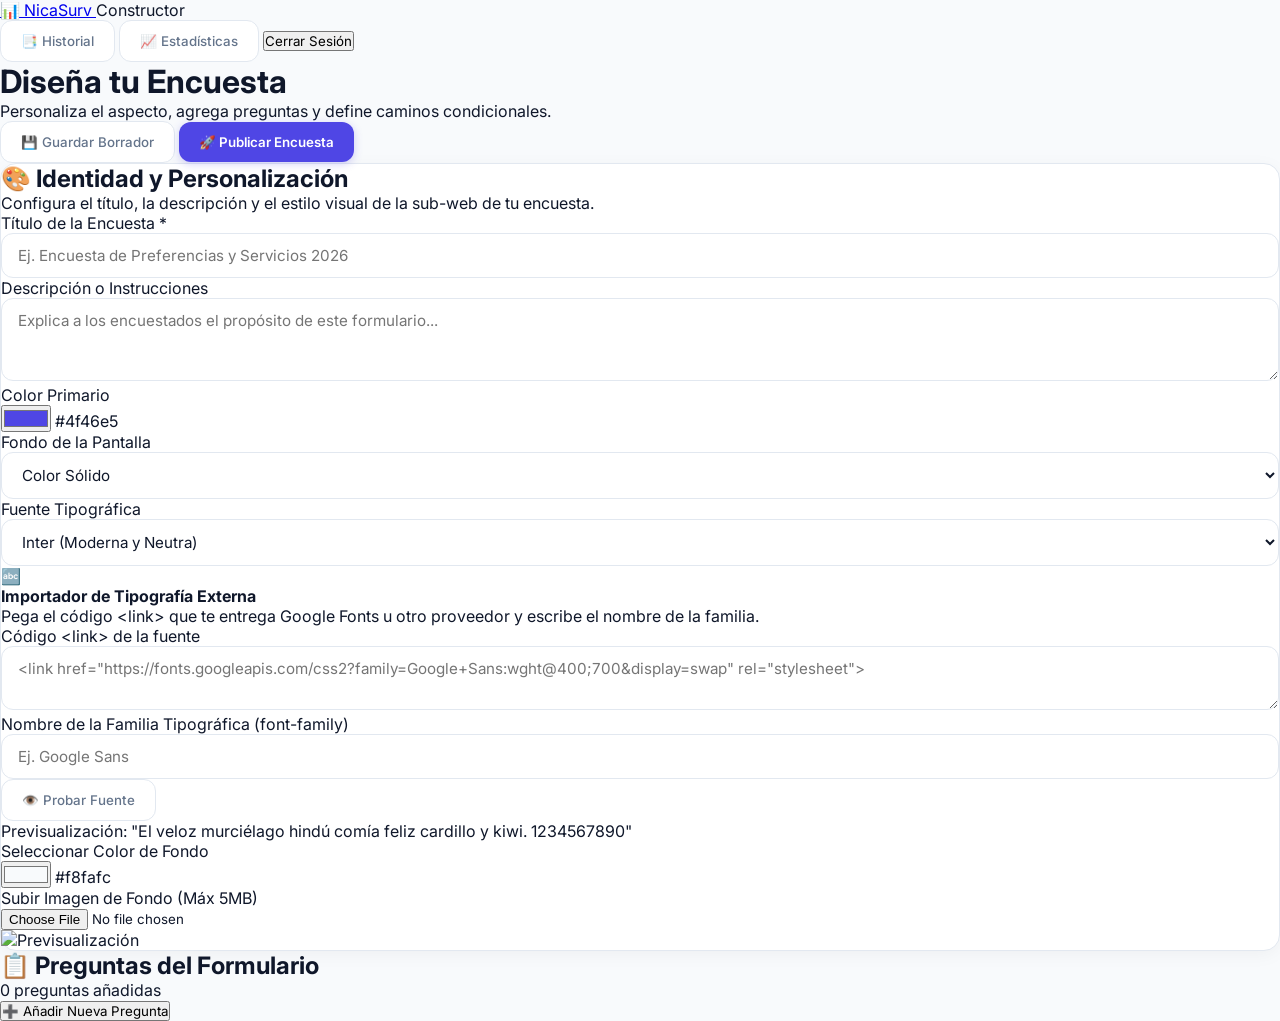
==== crear-encuesta/index.html @ b367e0eb "carga de funcionalidades" ====
<!DOCTYPE html>
<html lang="es">
<head>
  <meta charset="UTF-8">
  <meta name="viewport" content="width=device-width, initial-scale=1.0">
  <title>Constructor de Encuesta | NicaSurv</title>
  <!-- Catálogo Extendido de Google Fonts -->
  <link rel="preconnect" href="https://fonts.googleapis.com">
  <link rel="preconnect" href="https://fonts.gstatic.com" crossorigin>
  <link href="https://fonts.googleapis.com/css2?family=Bebas+Neue&family=Cinzel:wght@400;700&family=Fira+Code:wght@400;600&family=Inter:wght@300;400;500;600;700;800&family=Lora:ital,wght@0,400;0,600;1,400&family=Montserrat:wght@400;600;700&family=Outfit:wght@400;600;700&family=Playfair+Display:ital,wght@0,600;0,800;1,400&family=Plus+Jakarta+Sans:wght@400;600;700&family=Poppins:wght@400;600;700&family=Raleway:wght@400;600;700&family=Roboto:wght@400;500;700&family=Space+Grotesk:wght@400;600;700&display=swap" rel="stylesheet">
  <!-- Tailwind CSS CDN -->
  <script src="https://cdn.tailwindcss.com"></script>
  <!-- Estilos Globales del Proyecto -->
  <link rel="stylesheet" href="../style.css">
  <!-- Estilos Específicos del Constructor -->
  <link rel="stylesheet" href="style.css">
  <!-- Supabase JS v2 -->
  <script src="https://cdn.jsdelivr.net/npm/@supabase/supabase-js@2"></script>
</head>
<body class="bg-slate-50 text-slate-800 font-['Inter'] min-h-screen flex flex-col">

  <!-- HEADER DE NAVEGACIÓN -->
  <header class="bg-white border-b border-slate-200 sticky top-0 z-50">
    <div class="max-w-7xl mx-auto px-4 sm:px-6 lg:px-8 h-16 flex items-center justify-between">
      <div class="flex items-center space-x-4">
        <a href="./index.html" class="flex items-center space-x-2">
          <span class="bg-indigo-600 text-white p-2 rounded-xl text-lg font-bold">📊</span>
          <span class="font-extrabold text-slate-900 tracking-tight text-lg">NicaSurv</span>
        </a>
        <span class="hidden sm:inline text-xs font-semibold uppercase tracking-wider px-2.5 py-1 rounded-md bg-indigo-50 text-indigo-700">
          Constructor
        </span>
      </div>

      <nav class="flex items-center space-x-2 sm:space-x-3">
        <button type="button" onclick="goToHistory()" class="btn-secondary text-xs sm:text-sm py-2 px-3 sm:px-4">
          📑 Historial
        </button>
        <button type="button" onclick="goToStats()" class="btn-secondary text-xs sm:text-sm py-2 px-3 sm:px-4">
          📈 Estadísticas
        </button>
        <button type="button" id="btn-logout" class="text-xs sm:text-sm font-medium text-red-600 hover:text-red-700 bg-red-50 hover:bg-red-100 px-3 py-2 rounded-lg transition">
          Cerrar Sesión
        </button>
      </nav>
    </div>
  </header>

  <!-- CONTENIDO PRINCIPAL -->
  <main class="flex-grow max-w-5xl w-full mx-auto px-4 sm:px-6 py-8">

    <div class="flex flex-col sm:flex-row justify-between items-start sm:items-center gap-4 mb-8">
      <div>
        <h1 class="text-2xl sm:text-3xl font-extrabold text-slate-900 tracking-tight">Diseña tu Encuesta</h1>
        <p class="text-sm text-slate-500 mt-1">Personaliza el aspecto, agrega preguntas y define caminos condicionales.</p>
      </div>

      <div class="flex items-center gap-3 w-full sm:w-auto">
        <button type="button" id="btn-save-draft" class="btn-secondary flex-1 sm:flex-none text-sm py-2.5">
          💾 Guardar Borrador
        </button>
        <button type="button" id="btn-publish" class="btn-primary flex-1 sm:flex-none text-sm py-2.5">
          🚀 Publicar Encuesta
        </button>
      </div>
    </div>

    <form id="survey-builder-form" class="space-y-8">

      <!-- BLOQUE 1: PERSONALIZACIÓN GENERAL & TEMA -->
      <section class="app-card p-6 sm:p-8 space-y-6">
        <div class="border-b border-slate-100 pb-4">
          <h2 class="text-lg font-bold text-slate-900 flex items-center gap-2">
            <span>🎨</span> Identidad y Personalización
          </h2>
          <p class="text-xs sm:text-sm text-slate-500">Configura el título, la descripción y el estilo visual de la sub-web de tu encuesta.</p>
        </div>

        <div class="grid grid-cols-1 gap-6">
          <div>
            <label for="survey-title" class="block text-xs font-semibold uppercase tracking-wider text-slate-500 mb-1.5">
              Título de la Encuesta <span class="text-red-500">*</span>
            </label>
            <input 
              type="text" 
              id="survey-title" 
              required 
              placeholder="Ej. Encuesta de Preferencias y Servicios 2026" 
              class="app-input font-medium"
            >
          </div>

          <div>
            <label for="survey-desc" class="block text-xs font-semibold uppercase tracking-wider text-slate-500 mb-1.5">
              Descripción o Instrucciones
            </label>
            <textarea 
              id="survey-desc" 
              rows="3" 
              placeholder="Explica a los encuestados el propósito de este formulario..." 
              class="app-input resize-y"
            ></textarea>
          </div>
        </div>

        <!-- Opciones de Color, Fondo y Tipografía -->
        <div class="grid grid-cols-1 md:grid-cols-3 gap-6 pt-4 border-t border-slate-100">
          
          <div>
            <label for="survey-color" class="block text-xs font-semibold uppercase tracking-wider text-slate-500 mb-1.5">
              Color Primario
            </label>
            <div class="flex items-center gap-3">
              <input 
                type="color" 
                id="survey-color" 
                value="#4f46e5" 
                class="w-12 h-10 p-1 border border-slate-200 rounded-lg cursor-pointer bg-white"
              >
              <span id="color-hex-label" class="text-xs font-mono text-slate-600 bg-slate-100 px-2.5 py-1 rounded">#4f46e5</span>
            </div>
          </div>

          <div>
            <label for="survey-bg-type" class="block text-xs font-semibold uppercase tracking-wider text-slate-500 mb-1.5">
              Fondo de la Pantalla
            </label>
            <select id="survey-bg-type" class="app-input">
              <option value="color">Color Sólido</option>
              <option value="image">Imagen de Fondo</option>
            </select>
          </div>

          <div>
            <label for="survey-font" class="block text-xs font-semibold uppercase tracking-wider text-slate-500 mb-1.5">
              Fuente Tipográfica
            </label>
            <select id="survey-font" class="app-input">
              <!-- Primera opción: Importar código propio -->
              <option value="custom">✨ Importar mi propia tipografía (&lt;link&gt;)</option>

              <!-- Catálogo expandido -->
              <optgroup label="Sans-Serif (Modernas y Limpias)">
                <option value="Inter" selected>Inter (Moderna y Neutra)</option>
                <option value="Poppins">Poppins (Geométrica)</option>
                <option value="Roboto">Roboto (Clásica y Legible)</option>
                <option value="Montserrat">Montserrat (Elegante)</option>
                <option value="Outfit">Outfit (Tecnológica)</option>
                <option value="Plus Jakarta Sans">Plus Jakarta Sans (Moderna)</option>
              </optgroup>

              <optgroup label="Serif (Clásicas y Literarias)">
                <option value="Playfair Display">Playfair Display (Editorial / Títulos)</option>
                <option value="Lora">Lora (Literaria)</option>
                <option value="Cinzel">Cinzel (Clásica / Romana)</option>
              </optgroup>

              <optgroup label="Display & Código">
                <option value="Space Grotesk">Space Grotesk (Brutalista / Tech)</option>
                <option value="Bebas Neue">Bebas Neue (Titular / Mayúsculas)</option>
                <option value="Raleway">Raleway (Delicada y Artística)</option>
                <option value="Fira Code">Fira Code (Monospace / Código)</option>
              </optgroup>
            </select>
          </div>

        </div>

        <!-- SECCIÓN CONDICIONAL: IMPORTADOR DE TIPOGRAFÍA PROPIA -->
        <div id="custom-font-box" class="hidden p-5 bg-indigo-50/60 border border-indigo-200 rounded-2xl space-y-4">
          <div class="flex items-center gap-2">
            <span class="text-indigo-600 text-lg">🔤</span>
            <div>
              <h4 class="text-xs font-bold uppercase tracking-wider text-slate-800">Importador de Tipografía Externa</h4>
              <p class="text-xs text-slate-500">Pega el código &lt;link&gt; que te entrega Google Fonts u otro proveedor y escribe el nombre de la familia.</p>
            </div>
          </div>

          <div class="space-y-3">
            <div>
              <label for="custom-font-link" class="block text-xs font-semibold uppercase tracking-wider text-slate-600 mb-1">
                Código &lt;link&gt; de la fuente
              </label>
              <textarea 
                id="custom-font-link" 
                rows="2" 
                class="app-input font-mono text-xs resize-y bg-white" 
                placeholder='<link href="https://fonts.googleapis.com/css2?family=Google+Sans:wght@400;700&display=swap" rel="stylesheet">'
              ></textarea>
            </div>

            <div>
              <label for="custom-font-name" class="block text-xs font-semibold uppercase tracking-wider text-slate-600 mb-1">
                Nombre de la Familia Tipográfica (font-family)
              </label>
              <div class="flex items-center gap-3">
                <input 
                  type="text" 
                  id="custom-font-name" 
                  class="app-input text-xs font-medium bg-white" 
                  placeholder="Ej. Google Sans"
                >
                <button type="button" id="btn-preview-font" class="btn-secondary text-xs py-2 px-3 whitespace-nowrap">
                  👁️ Probar Fuente
                </button>
              </div>
            </div>

            <div id="custom-font-preview" class="p-3 bg-white rounded-xl border border-slate-200 text-sm text-slate-700 font-medium text-center">
              Previsualización: "El veloz murciélago hindú comía feliz cardillo y kiwi. 1234567890"
            </div>
          </div>
        </div>

        <!-- Selector Dinámico de Fondo -->
        <div id="bg-solid-picker" class="pt-2">
          <label class="block text-xs font-semibold uppercase tracking-wider text-slate-500 mb-1.5">
            Seleccionar Color de Fondo
          </label>
          <div class="flex items-center gap-3">
            <input 
              type="color" 
              id="bg-solid-color" 
              value="#f8fafc" 
              class="w-12 h-10 p-1 border border-slate-200 rounded-lg cursor-pointer bg-white"
            >
            <span id="bg-hex-label" class="text-xs font-mono text-slate-600 bg-slate-100 px-2.5 py-1 rounded">#f8fafc</span>
          </div>
        </div>

        <div id="bg-image-uploader" class="hidden pt-2">
          <label class="block text-xs font-semibold uppercase tracking-wider text-slate-500 mb-1.5">
            Subir Imagen de Fondo (Máx 5MB)
          </label>
          <div class="flex flex-col sm:flex-row items-start sm:items-center gap-4">
            <input 
              type="file" 
              id="bg-image-file" 
              accept="image/png, image/jpeg, image/webp" 
              class="text-sm text-slate-500 file:mr-4 file:py-2 file:px-4 file:rounded-xl file:border-0 file:text-xs file:font-semibold file:bg-indigo-50 file:text-indigo-700 hover:file:bg-indigo-100 cursor-pointer"
            >
            <span id="upload-status" class="text-xs text-slate-400"></span>
          </div>
          <div id="bg-image-preview-container" class="hidden mt-3">
            <img id="bg-image-preview" src="" alt="Previsualización" class="h-28 w-48 object-cover rounded-xl border border-slate-200">
          </div>
        </div>

      </section>

      <!-- BLOQUE 2: PREGUNTAS -->
      <section class="space-y-4">
        <div class="flex items-center justify-between">
          <h2 class="text-lg font-bold text-slate-900 flex items-center gap-2">
            <span>📋</span> Preguntas del Formulario
          </h2>
          <span id="questions-counter" class="text-xs font-medium text-slate-400">0 preguntas añadidas</span>
        </div>

        <div id="questions-container" class="space-y-4"></div>

        <button 
          type="button" 
          id="btn-add-question" 
          class="w-full py-4 border-2 border-dashed border-slate-300 hover:border-indigo-400 hover:bg-indigo-50/50 rounded-2xl text-slate-600 hover:text-indigo-600 font-semibold text-sm transition flex items-center justify-center gap-2"
        >
          <span>➕</span> Añadir Nueva Pregunta
        </button>
      </section>

    </form>
  </main>

  <script src="app.js"></script>
</body>
</html>
---- style.css ----
@import url('https://fonts.googleapis.com/css2?family=Inter:wght@300;400;500;600;700;800&display=swap');

:root {
  --primary: #4f46e5;
  --primary-hover: #4338ca;
  --primary-light: #eef2ff;
  --bg-main: #f8fafc;
  --surface: #ffffff;
  --text-main: #0f172a;
  --text-muted: #64748b;
  --border-color: #e2e8f0;
  --border-focus: #818cf8;
  --danger: #ef4444;
  --danger-light: #fef2f2;
  --success: #10b981;
  --radius-lg: 1rem;
  --radius-md: 0.75rem;
  --shadow-subtle: 0 4px 20px -2px rgba(0, 0, 0, 0.05);
}

* {
  box-sizing: border-box;
  margin: 0;
  padding: 0;
  font-family: 'Inter', system-ui, -apple-system, sans-serif;
}

body {
  background-color: var(--bg-main);
  color: var(--text-main);
  min-height: 100vh;
  -webkit-font-smoothing: antialiased;
}

/* Inputs y Formularios Globales */
.app-input {
  width: 100%;
  padding: 0.75rem 1rem;
  border-radius: var(--radius-md);
  border: 1px solid var(--border-color);
  background-color: var(--surface);
  color: var(--text-main);
  font-size: 0.95rem;
  outline: none;
  transition: all 0.2s ease;
}

.app-input:focus {
  border-color: var(--primary);
  box-shadow: 0 0 0 3px rgba(79, 70, 229, 0.15);
}

/* Botones Globales */
.btn-primary {
  background-color: var(--primary);
  color: #ffffff;
  font-weight: 600;
  padding: 0.75rem 1.25rem;
  border-radius: var(--radius-md);
  border: none;
  cursor: pointer;
  display: inline-flex;
  align-items: center;
  justify-content: center;
  gap: 0.5rem;
  transition: all 0.2s ease;
  box-shadow: 0 2px 8px rgba(79, 70, 229, 0.25);
}

.btn-primary:hover {
  background-color: var(--primary-hover);
  transform: translateY(-1px);
}

.btn-secondary {
  background-color: var(--surface);
  color: var(--text-muted);
  border: 1px solid var(--border-color);
  font-weight: 500;
  padding: 0.75rem 1.25rem;
  border-radius: var(--radius-md);
  cursor: pointer;
  transition: all 0.2s ease;
}

.btn-secondary:hover {
  background-color: var(--bg-main);
  color: var(--text-main);
}

/* Cards y Superficies */
.app-card {
  background: var(--surface);
  border: 1px solid var(--border-color);
  border-radius: var(--radius-lg);
  box-shadow: var(--shadow-subtle);
  transition: transform 0.2s ease, box-shadow 0.2s ease;
}

.app-card-hover:hover {
  transform: translateY(-2px);
  box-shadow: 0 12px 24px -4px rgba(0, 0, 0, 0.08);
}
---- crear-encuesta/style.css ----
/* Estilos específicos para el constructor de encuestas */

.question-card {
  transition: all 0.2s cubic-bezier(0.16, 1, 0.3, 1);
}

.question-card:focus-within {
  border-color: var(--primary);
  box-shadow: 0 0 0 2px rgba(79, 70, 229, 0.1);
}

.option-row {
  animation: fadeIn 0.2s ease-in-out;
}

@keyframes fadeIn {
  from {
    opacity: 0;
    transform: translateY(-4px);
  }
  to {
    opacity: 1;
    transform: translateY(0);
  }
}

/* Modal Backdrop */
.modal-backdrop {
  background-color: rgba(15, 23, 42, 0.6);
  backdrop-filter: blur(4px);
}
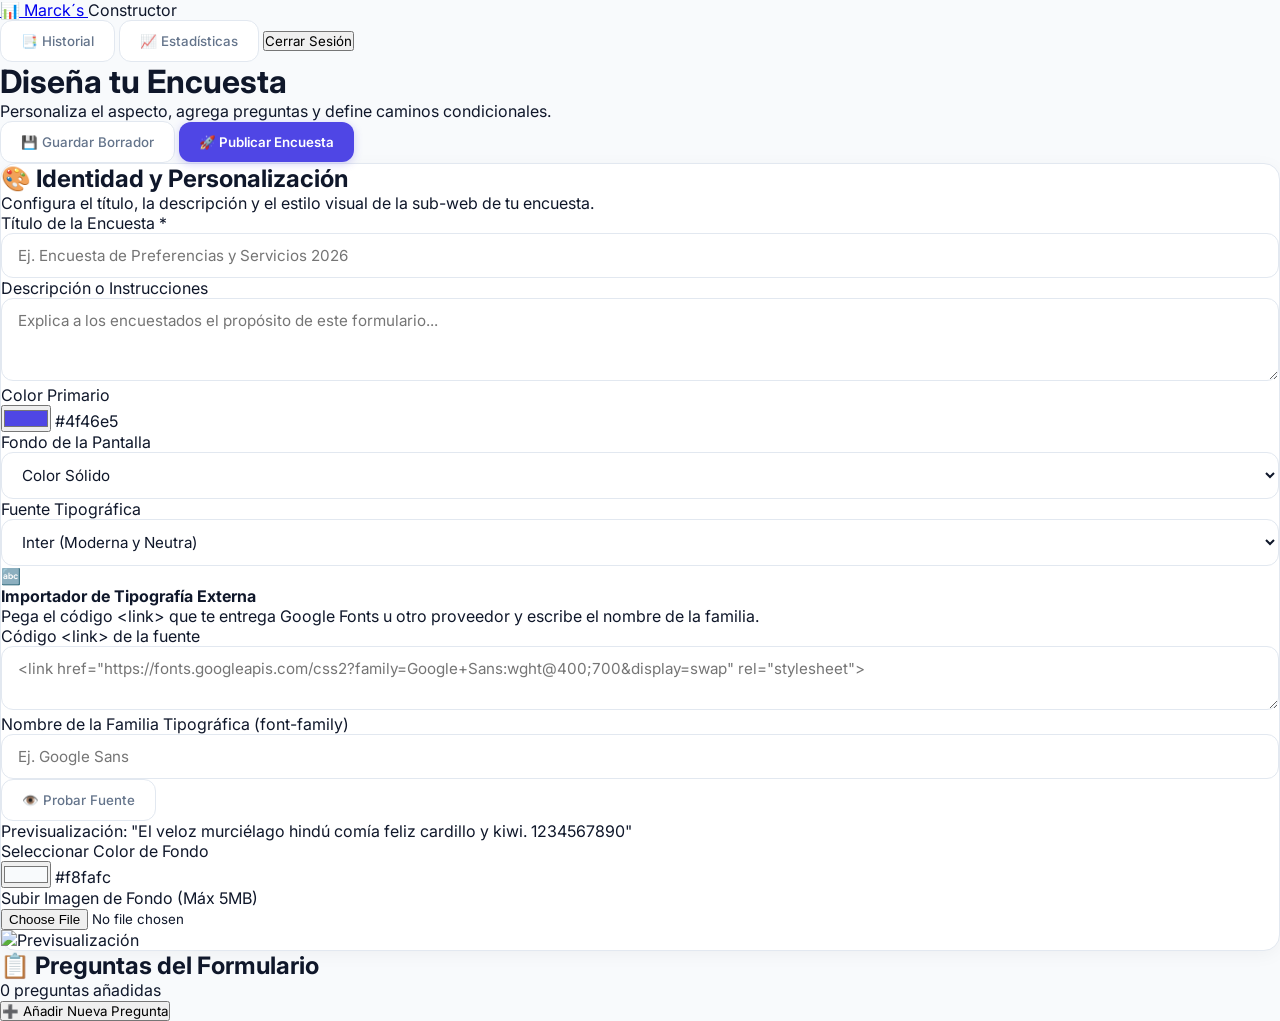
==== commit bf6136d1: "Marck´s" ====
--- a/crear-encuesta/index.html
+++ b/crear-encuesta/index.html
@@ -3,7 +3,7 @@
 <head>
   <meta charset="UTF-8">
   <meta name="viewport" content="width=device-width, initial-scale=1.0">
-  <title>Constructor de Encuesta | NicaSurv</title>
+  <title>Constructor</title>
   <!-- Catálogo Extendido de Google Fonts -->
   <link rel="preconnect" href="https://fonts.googleapis.com">
   <link rel="preconnect" href="https://fonts.gstatic.com" crossorigin>
@@ -25,7 +25,7 @@
       <div class="flex items-center space-x-4">
         <a href="./index.html" class="flex items-center space-x-2">
           <span class="bg-indigo-600 text-white p-2 rounded-xl text-lg font-bold">📊</span>
-          <span class="font-extrabold text-slate-900 tracking-tight text-lg">NicaSurv</span>
+          <span class="font-extrabold text-slate-900 tracking-tight text-lg">Marck´s</span>
         </a>
         <span class="hidden sm:inline text-xs font-semibold uppercase tracking-wider px-2.5 py-1 rounded-md bg-indigo-50 text-indigo-700">
           Constructor
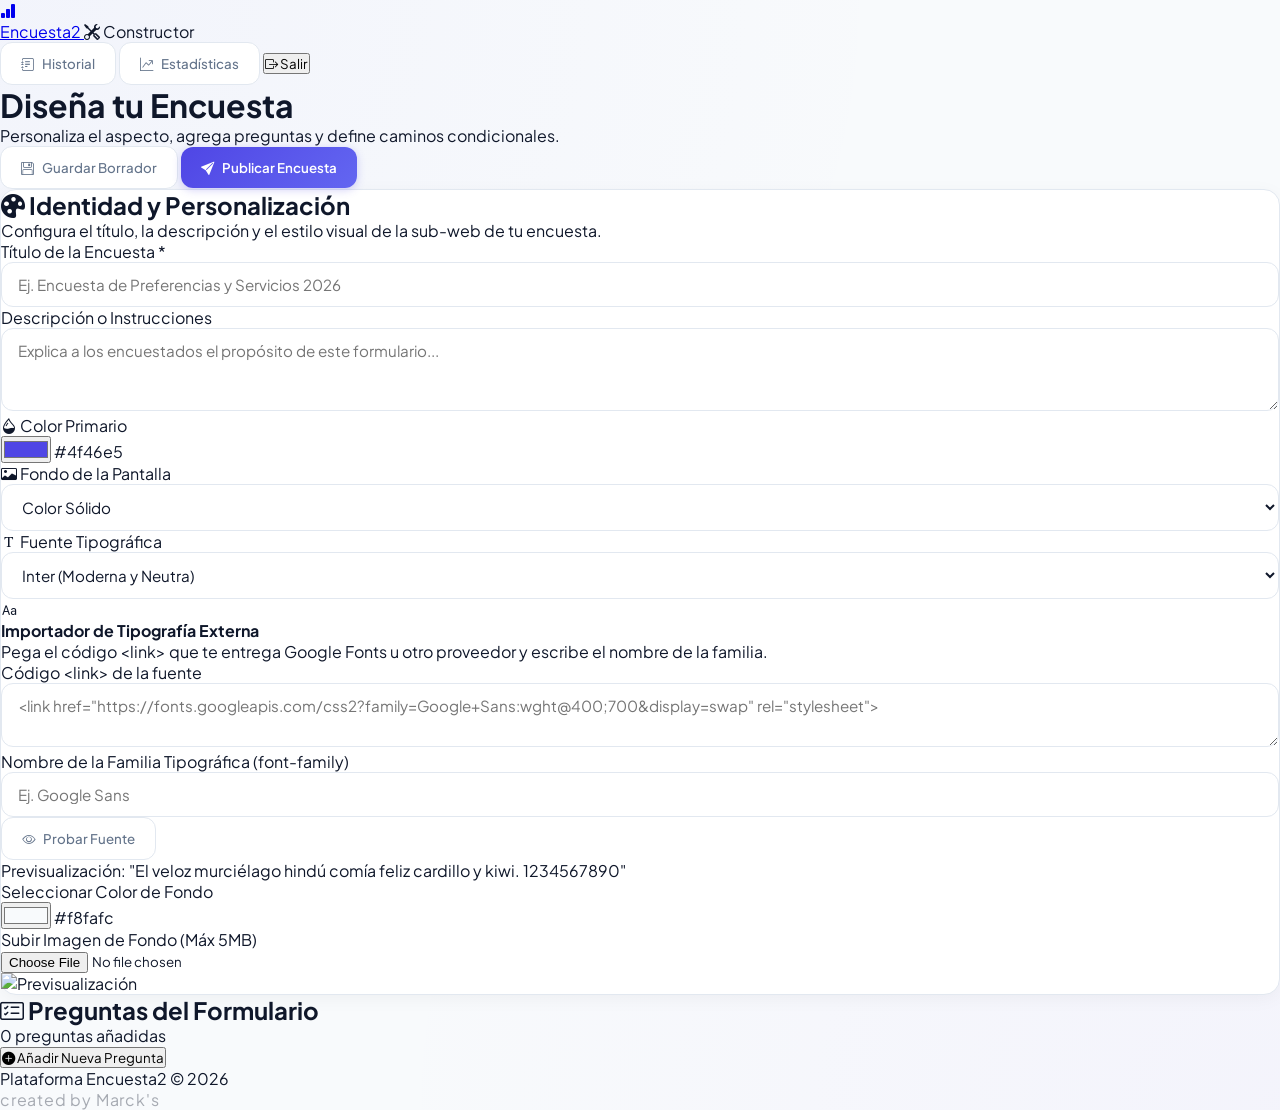
==== commit 6c6a8ce2: "style: actualizando IU" ====
--- a/crear-encuesta/index.html
+++ b/crear-encuesta/index.html
@@ -3,13 +3,15 @@
 <head>
   <meta charset="UTF-8">
   <meta name="viewport" content="width=device-width, initial-scale=1.0">
-  <title>Constructor</title>
+  <title>Encuesta2 - Constructor</title>
   <!-- Catálogo Extendido de Google Fonts -->
   <link rel="preconnect" href="https://fonts.googleapis.com">
   <link rel="preconnect" href="https://fonts.gstatic.com" crossorigin>
   <link href="https://fonts.googleapis.com/css2?family=Bebas+Neue&family=Cinzel:wght@400;700&family=Fira+Code:wght@400;600&family=Inter:wght@300;400;500;600;700;800&family=Lora:ital,wght@0,400;0,600;1,400&family=Montserrat:wght@400;600;700&family=Outfit:wght@400;600;700&family=Playfair+Display:ital,wght@0,600;0,800;1,400&family=Plus+Jakarta+Sans:wght@400;600;700&family=Poppins:wght@400;600;700&family=Raleway:wght@400;600;700&family=Roboto:wght@400;500;700&family=Space+Grotesk:wght@400;600;700&display=swap" rel="stylesheet">
   <!-- Tailwind CSS CDN -->
   <script src="https://cdn.tailwindcss.com"></script>
+  <!-- Bootstrap Icons CDN -->
+  <link rel="stylesheet" href="https://cdn.jsdelivr.net/npm/bootstrap-icons@1.11.3/font/bootstrap-icons.min.css">
   <!-- Estilos Globales del Proyecto -->
   <link rel="stylesheet" href="../style.css">
   <!-- Estilos Específicos del Constructor -->
@@ -19,64 +21,73 @@
 </head>
 <body class="bg-slate-50 text-slate-800 font-['Inter'] min-h-screen flex flex-col">
 
-  <!-- HEADER DE NAVEGACIÓN -->
-  <header class="bg-white border-b border-slate-200 sticky top-0 z-50">
-    <div class="max-w-7xl mx-auto px-4 sm:px-6 lg:px-8 h-16 flex items-center justify-between">
-      <div class="flex items-center space-x-4">
+  <!-- HEADER DE NAVEGACIÓN RESPONSIVO -->
+  <header class="bg-white/95 backdrop-blur-sm border-b border-slate-200 sticky top-0 z-50">
+    <div class="max-w-7xl mx-auto px-3 sm:px-6 lg:px-8 h-16 flex items-center justify-between gap-2">
+      <!-- Logo y Marca -->
+      <div class="flex items-center space-x-2 shrink-0">
         <a href="./index.html" class="flex items-center space-x-2">
-          <span class="bg-indigo-600 text-white p-2 rounded-xl text-lg font-bold">📊</span>
-          <span class="font-extrabold text-slate-900 tracking-tight text-lg">Marck´s</span>
+          <div class="inline-flex items-center justify-center w-9 h-9 bg-indigo-600 text-white rounded-xl shadow-sm">
+            <i class="bi bi-bar-chart-fill text-base"></i>
+          </div>
+          <span class="font-extrabold text-slate-900 tracking-tight text-lg sm:text-xl">Encuesta2</span>
         </a>
-        <span class="hidden sm:inline text-xs font-semibold uppercase tracking-wider px-2.5 py-1 rounded-md bg-indigo-50 text-indigo-700">
-          Constructor
+        <span class="hidden md:inline-flex items-center gap-1 text-xs font-semibold uppercase tracking-wider px-2 py-0.5 rounded bg-indigo-50 text-indigo-700">
+          <i class="bi bi-tools text-[11px]"></i> Constructor
         </span>
       </div>
 
-      <nav class="flex items-center space-x-2 sm:space-x-3">
-        <button type="button" onclick="goToHistory()" class="btn-secondary text-xs sm:text-sm py-2 px-3 sm:px-4">
-          📑 Historial
-        </button>
-        <button type="button" onclick="goToStats()" class="btn-secondary text-xs sm:text-sm py-2 px-3 sm:px-4">
-          📈 Estadísticas
-        </button>
-        <button type="button" id="btn-logout" class="text-xs sm:text-sm font-medium text-red-600 hover:text-red-700 bg-red-50 hover:bg-red-100 px-3 py-2 rounded-lg transition">
-          Cerrar Sesión
+      <!-- Navegación Adaptable -->
+      <nav class="flex items-center space-x-1.5 sm:space-x-3 shrink-0">
+        <button type="button" onclick="goToHistory()" class="btn-secondary py-1.5 px-2.5 sm:px-4 text-xs sm:text-sm inline-flex items-center gap-1.5" title="Historial">
+          <i class="bi bi-journal-text"></i>
+          <span class="hidden sm:inline">Historial</span>
+        </button>
+        <button type="button" onclick="goToStats()" class="btn-secondary py-1.5 px-2.5 sm:px-4 text-xs sm:text-sm inline-flex items-center gap-1.5" title="Estadísticas">
+          <i class="bi bi-graph-up-arrow"></i>
+          <span class="hidden sm:inline">Estadísticas</span>
+        </button>
+        <button type="button" id="btn-logout" class="py-1.5 px-2.5 sm:px-3 text-xs sm:text-sm font-medium text-red-600 hover:text-red-700 bg-red-50 hover:bg-red-100 rounded-lg transition inline-flex items-center gap-1.5" title="Cerrar Sesión">
+          <i class="bi bi-box-arrow-right"></i>
+          <span class="hidden sm:inline">Salir</span>
         </button>
       </nav>
     </div>
   </header>
 
   <!-- CONTENIDO PRINCIPAL -->
-  <main class="flex-grow max-w-5xl w-full mx-auto px-4 sm:px-6 py-8">
-
-    <div class="flex flex-col sm:flex-row justify-between items-start sm:items-center gap-4 mb-8">
+  <main class="flex-grow max-w-5xl w-full mx-auto px-3 sm:px-6 py-6 sm:py-8">
+
+    <div class="flex flex-col sm:flex-row justify-between items-start sm:items-center gap-4 mb-6 sm:mb-8">
       <div>
-        <h1 class="text-2xl sm:text-3xl font-extrabold text-slate-900 tracking-tight">Diseña tu Encuesta</h1>
-        <p class="text-sm text-slate-500 mt-1">Personaliza el aspecto, agrega preguntas y define caminos condicionales.</p>
+        <h1 class="text-xl sm:text-3xl font-extrabold text-slate-900 tracking-tight">Diseña tu Encuesta</h1>
+        <p class="text-xs sm:text-sm text-slate-500 mt-1">Personaliza el aspecto, agrega preguntas y define caminos condicionales.</p>
       </div>
 
-      <div class="flex items-center gap-3 w-full sm:w-auto">
-        <button type="button" id="btn-save-draft" class="btn-secondary flex-1 sm:flex-none text-sm py-2.5">
-          💾 Guardar Borrador
-        </button>
-        <button type="button" id="btn-publish" class="btn-primary flex-1 sm:flex-none text-sm py-2.5">
-          🚀 Publicar Encuesta
+      <div class="flex items-center gap-2.5 w-full sm:w-auto">
+        <button type="button" id="btn-save-draft" class="btn-secondary flex-1 sm:flex-none text-xs sm:text-sm py-2.5 inline-flex items-center justify-center gap-1.5">
+          <i class="bi bi-floppy"></i>
+          <span>Guardar Borrador</span>
+        </button>
+        <button type="button" id="btn-publish" class="btn-primary flex-1 sm:flex-none text-xs sm:text-sm py-2.5 inline-flex items-center justify-center gap-1.5">
+          <i class="bi bi-send-fill"></i>
+          <span>Publicar Encuesta</span>
         </button>
       </div>
     </div>
 
-    <form id="survey-builder-form" class="space-y-8">
+    <form id="survey-builder-form" class="space-y-6 sm:space-y-8">
 
       <!-- BLOQUE 1: PERSONALIZACIÓN GENERAL & TEMA -->
-      <section class="app-card p-6 sm:p-8 space-y-6">
+      <section class="app-card p-4 sm:p-8 space-y-6">
         <div class="border-b border-slate-100 pb-4">
-          <h2 class="text-lg font-bold text-slate-900 flex items-center gap-2">
-            <span>🎨</span> Identidad y Personalización
+          <h2 class="text-base sm:text-lg font-bold text-slate-900 flex items-center gap-2">
+            <i class="bi bi-palette-fill text-indigo-600"></i> Identidad y Personalización
           </h2>
           <p class="text-xs sm:text-sm text-slate-500">Configura el título, la descripción y el estilo visual de la sub-web de tu encuesta.</p>
         </div>
 
-        <div class="grid grid-cols-1 gap-6">
+        <div class="grid grid-cols-1 gap-5">
           <div>
             <label for="survey-title" class="block text-xs font-semibold uppercase tracking-wider text-slate-500 mb-1.5">
               Título de la Encuesta <span class="text-red-500">*</span>
@@ -104,11 +115,11 @@
         </div>
 
         <!-- Opciones de Color, Fondo y Tipografía -->
-        <div class="grid grid-cols-1 md:grid-cols-3 gap-6 pt-4 border-t border-slate-100">
+        <div class="grid grid-cols-1 md:grid-cols-3 gap-5 pt-4 border-t border-slate-100">
           
           <div>
-            <label for="survey-color" class="block text-xs font-semibold uppercase tracking-wider text-slate-500 mb-1.5">
-              Color Primario
+            <label for="survey-color" class="block text-xs font-semibold uppercase tracking-wider text-slate-500 mb-1.5 flex items-center gap-1.5">
+              <i class="bi bi-droplet-half text-slate-400"></i> Color Primario
             </label>
             <div class="flex items-center gap-3">
               <input 
@@ -122,8 +133,8 @@
           </div>
 
           <div>
-            <label for="survey-bg-type" class="block text-xs font-semibold uppercase tracking-wider text-slate-500 mb-1.5">
-              Fondo de la Pantalla
+            <label for="survey-bg-type" class="block text-xs font-semibold uppercase tracking-wider text-slate-500 mb-1.5 flex items-center gap-1.5">
+              <i class="bi bi-card-image text-slate-400"></i> Fondo de la Pantalla
             </label>
             <select id="survey-bg-type" class="app-input">
               <option value="color">Color Sólido</option>
@@ -132,14 +143,12 @@
           </div>
 
           <div>
-            <label for="survey-font" class="block text-xs font-semibold uppercase tracking-wider text-slate-500 mb-1.5">
-              Fuente Tipográfica
+            <label for="survey-font" class="block text-xs font-semibold uppercase tracking-wider text-slate-500 mb-1.5 flex items-center gap-1.5">
+              <i class="bi bi-fonts text-slate-400"></i> Fuente Tipográfica
             </label>
             <select id="survey-font" class="app-input">
-              <!-- Primera opción: Importar código propio -->
-              <option value="custom">✨ Importar mi propia tipografía (&lt;link&gt;)</option>
-
-              <!-- Catálogo expandido -->
+              <option value="custom">Importar mi propia tipografía (&lt;link&gt;)</option>
+
               <optgroup label="Sans-Serif (Modernas y Limpias)">
                 <option value="Inter" selected>Inter (Moderna y Neutra)</option>
                 <option value="Poppins">Poppins (Geométrica)</option>
@@ -167,9 +176,11 @@
         </div>
 
         <!-- SECCIÓN CONDICIONAL: IMPORTADOR DE TIPOGRAFÍA PROPIA -->
-        <div id="custom-font-box" class="hidden p-5 bg-indigo-50/60 border border-indigo-200 rounded-2xl space-y-4">
+        <div id="custom-font-box" class="hidden p-4 sm:p-5 bg-indigo-50/60 border border-indigo-200 rounded-2xl space-y-4">
           <div class="flex items-center gap-2">
-            <span class="text-indigo-600 text-lg">🔤</span>
+            <span class="text-indigo-600 text-lg">
+              <i class="bi bi-type"></i>
+            </span>
             <div>
               <h4 class="text-xs font-bold uppercase tracking-wider text-slate-800">Importador de Tipografía Externa</h4>
               <p class="text-xs text-slate-500">Pega el código &lt;link&gt; que te entrega Google Fonts u otro proveedor y escribe el nombre de la familia.</p>
@@ -193,20 +204,20 @@
               <label for="custom-font-name" class="block text-xs font-semibold uppercase tracking-wider text-slate-600 mb-1">
                 Nombre de la Familia Tipográfica (font-family)
               </label>
-              <div class="flex items-center gap-3">
+              <div class="flex flex-col sm:flex-row items-stretch sm:items-center gap-2 sm:gap-3">
                 <input 
                   type="text" 
                   id="custom-font-name" 
                   class="app-input text-xs font-medium bg-white" 
                   placeholder="Ej. Google Sans"
                 >
-                <button type="button" id="btn-preview-font" class="btn-secondary text-xs py-2 px-3 whitespace-nowrap">
-                  👁️ Probar Fuente
+                <button type="button" id="btn-preview-font" class="btn-secondary text-xs py-2 px-3 whitespace-nowrap inline-flex items-center justify-center gap-1.5 shrink-0">
+                  <i class="bi bi-eye"></i> Probar Fuente
                 </button>
               </div>
             </div>
 
-            <div id="custom-font-preview" class="p-3 bg-white rounded-xl border border-slate-200 text-sm text-slate-700 font-medium text-center">
+            <div id="custom-font-preview" class="p-3 bg-white rounded-xl border border-slate-200 text-xs sm:text-sm text-slate-700 font-medium text-center break-words">
               Previsualización: "El veloz murciélago hindú comía feliz cardillo y kiwi. 1234567890"
             </div>
           </div>
@@ -232,12 +243,12 @@
           <label class="block text-xs font-semibold uppercase tracking-wider text-slate-500 mb-1.5">
             Subir Imagen de Fondo (Máx 5MB)
           </label>
-          <div class="flex flex-col sm:flex-row items-start sm:items-center gap-4">
+          <div class="flex flex-col sm:flex-row items-start sm:items-center gap-3">
             <input 
               type="file" 
               id="bg-image-file" 
               accept="image/png, image/jpeg, image/webp" 
-              class="text-sm text-slate-500 file:mr-4 file:py-2 file:px-4 file:rounded-xl file:border-0 file:text-xs file:font-semibold file:bg-indigo-50 file:text-indigo-700 hover:file:bg-indigo-100 cursor-pointer"
+              class="text-xs sm:text-sm text-slate-500 file:mr-3 file:py-2 file:px-3 file:rounded-xl file:border-0 file:text-xs file:font-semibold file:bg-indigo-50 file:text-indigo-700 hover:file:bg-indigo-100 cursor-pointer w-full sm:w-auto"
             >
             <span id="upload-status" class="text-xs text-slate-400"></span>
           </div>
@@ -250,9 +261,9 @@
 
       <!-- BLOQUE 2: PREGUNTAS -->
       <section class="space-y-4">
-        <div class="flex items-center justify-between">
-          <h2 class="text-lg font-bold text-slate-900 flex items-center gap-2">
-            <span>📋</span> Preguntas del Formulario
+        <div class="flex flex-col sm:flex-row sm:items-center justify-between gap-1">
+          <h2 class="text-base sm:text-lg font-bold text-slate-900 flex items-center gap-2">
+            <i class="bi bi-card-checklist text-indigo-600"></i> Preguntas del Formulario
           </h2>
           <span id="questions-counter" class="text-xs font-medium text-slate-400">0 preguntas añadidas</span>
         </div>
@@ -262,14 +273,21 @@
         <button 
           type="button" 
           id="btn-add-question" 
-          class="w-full py-4 border-2 border-dashed border-slate-300 hover:border-indigo-400 hover:bg-indigo-50/50 rounded-2xl text-slate-600 hover:text-indigo-600 font-semibold text-sm transition flex items-center justify-center gap-2"
+          class="w-full py-3.5 sm:py-4 border-2 border-dashed border-slate-300 hover:border-indigo-400 hover:bg-indigo-50/50 rounded-2xl text-slate-600 hover:text-indigo-600 font-semibold text-sm transition flex items-center justify-center gap-2"
         >
-          <span>➕</span> Añadir Nueva Pregunta
+          <i class="bi bi-plus-circle-fill text-indigo-600 text-lg"></i>
+          <span>Añadir Nueva Pregunta</span>
         </button>
       </section>
 
     </form>
   </main>
+
+  <!-- FOOTER CON FIRMA DISCRETA -->
+  <footer class="py-6 border-t border-slate-200/80 mt-12 text-center">
+    <p class="text-xs text-slate-400">Plataforma Encuesta2 &copy; 2026</p>
+    <p class="text-[10px] text-slate-400 mt-1 select-none signature">created by Marck's</p>
+  </footer>
 
   <script src="app.js"></script>
 </body>
--- a/style.css
+++ b/style.css
@@ -1,4 +1,4 @@
-@import url('https://fonts.googleapis.com/css2?family=Inter:wght@300;400;500;600;700;800&display=swap');
+@import url('https://fonts.googleapis.com/css2?family=Plus+Jakarta+Sans:wght@300;400;500;600;700;800&family=Inter:wght@300;400;500;600;700&display=swap');
 
 :root {
   --primary: #4f46e5;
@@ -22,17 +22,21 @@
   box-sizing: border-box;
   margin: 0;
   padding: 0;
-  font-family: 'Inter', system-ui, -apple-system, sans-serif;
+  font-family: 'Plus Jakarta Sans', 'Inter', system-ui, -apple-system, sans-serif;
 }
 
 body {
   background-color: var(--bg-main);
+  background-image: radial-gradient(at 0% 0%, rgba(99, 102, 241, 0.04) 0px, transparent 50%),
+                    radial-gradient(at 100% 100%, rgba(139, 92, 246, 0.04) 0px, transparent 50%);
   color: var(--text-main);
   min-height: 100vh;
   -webkit-font-smoothing: antialiased;
+  overflow-x: hidden;
+  width: 100%;
 }
 
-/* Inputs y Formularios Globales */
+/* Inputs y Formularios Globales Responsivos */
 .app-input {
   width: 100%;
   padding: 0.75rem 1rem;
@@ -42,7 +46,8 @@
   color: var(--text-main);
   font-size: 0.95rem;
   outline: none;
-  transition: all 0.2s ease;
+  transition: border-color 0.2s ease, box-shadow 0.2s ease;
+  max-width: 100%;
 }
 
 .app-input:focus {
@@ -50,9 +55,9 @@
   box-shadow: 0 0 0 3px rgba(79, 70, 229, 0.15);
 }
 
-/* Botones Globales */
+/* Botones Globales Responsivos */
 .btn-primary {
-  background-color: var(--primary);
+  background: linear-gradient(135deg, #4f46e5, #6366f1);
   color: #ffffff;
   font-weight: 600;
   padding: 0.75rem 1.25rem;
@@ -65,11 +70,24 @@
   gap: 0.5rem;
   transition: all 0.2s ease;
   box-shadow: 0 2px 8px rgba(79, 70, 229, 0.25);
+  text-decoration: none;
+  white-space: nowrap;
 }
 
 .btn-primary:hover {
-  background-color: var(--primary-hover);
+  background: linear-gradient(135deg, #4338ca, #4f46e5);
   transform: translateY(-1px);
+  box-shadow: 0 4px 12px rgba(79, 70, 229, 0.35);
+}
+
+.btn-primary:active {
+  transform: translateY(0);
+}
+
+.btn-primary:disabled {
+  opacity: 0.7;
+  cursor: not-allowed;
+  transform: none;
 }
 
 .btn-secondary {
@@ -80,7 +98,13 @@
   padding: 0.75rem 1.25rem;
   border-radius: var(--radius-md);
   cursor: pointer;
+  display: inline-flex;
+  align-items: center;
+  justify-content: center;
+  gap: 0.5rem;
   transition: all 0.2s ease;
+  text-decoration: none;
+  white-space: nowrap;
 }
 
 .btn-secondary:hover {
@@ -95,9 +119,45 @@
   border-radius: var(--radius-lg);
   box-shadow: var(--shadow-subtle);
   transition: transform 0.2s ease, box-shadow 0.2s ease;
+  width: 100%;
 }
 
 .app-card-hover:hover {
   transform: translateY(-2px);
   box-shadow: 0 12px 24px -4px rgba(0, 0, 0, 0.08);
+}
+
+/* Firma pequeña y discreta */
+.signature {
+  opacity: 0.35;
+  letter-spacing: 0.05em;
+  font-weight: 400;
+  transition: opacity 0.3s ease;
+}
+
+.signature:hover {
+  opacity: 0.85;
+}
+
+/* Spinner para botones en carga */
+.spin {
+  display: inline-block;
+  animation: spin 1s linear infinite;
+}
+
+@keyframes spin {
+  from { transform: rotate(0deg); }
+  to { transform: rotate(360deg); }
+}
+
+/* Ajustes Responsivos para Pantallas Pequeñas */
+@media (max-width: 640px) {
+  .btn-primary, .btn-secondary {
+    padding: 0.65rem 1rem;
+    font-size: 0.875rem;
+  }
+  
+  .app-card {
+    border-radius: var(--radius-md);
+  }
 }
--- a/crear-encuesta/style.css
+++ b/crear-encuesta/style.css
@@ -6,11 +6,26 @@
 
 .question-card:focus-within {
   border-color: var(--primary);
-  box-shadow: 0 0 0 2px rgba(79, 70, 229, 0.1);
+  box-shadow: 0 0 0 3px rgba(79, 70, 229, 0.08);
 }
 
 .option-row {
+  display: flex;
+  align-items: center;
+  gap: 0.5rem;
+  width: 100%;
   animation: fadeIn 0.2s ease-in-out;
+}
+
+.option-row input {
+  flex: 1 1 auto;
+  min-width: 0;
+}
+
+.question-card select,
+.question-card input[type="text"] {
+  min-width: 0;
+  max-width: 100%;
 }
 
 @keyframes fadeIn {
@@ -27,5 +42,12 @@
 /* Modal Backdrop */
 .modal-backdrop {
   background-color: rgba(15, 23, 42, 0.6);
-  backdrop-filter: blur(4px);
+  backdrop-filter: blur(5px);
+}
+
+/* Reducción de padding en tarjeta para pantallas móviles */
+@media (max-width: 640px) {
+  .app-card {
+    padding: 1rem !important;
+  }
 }
